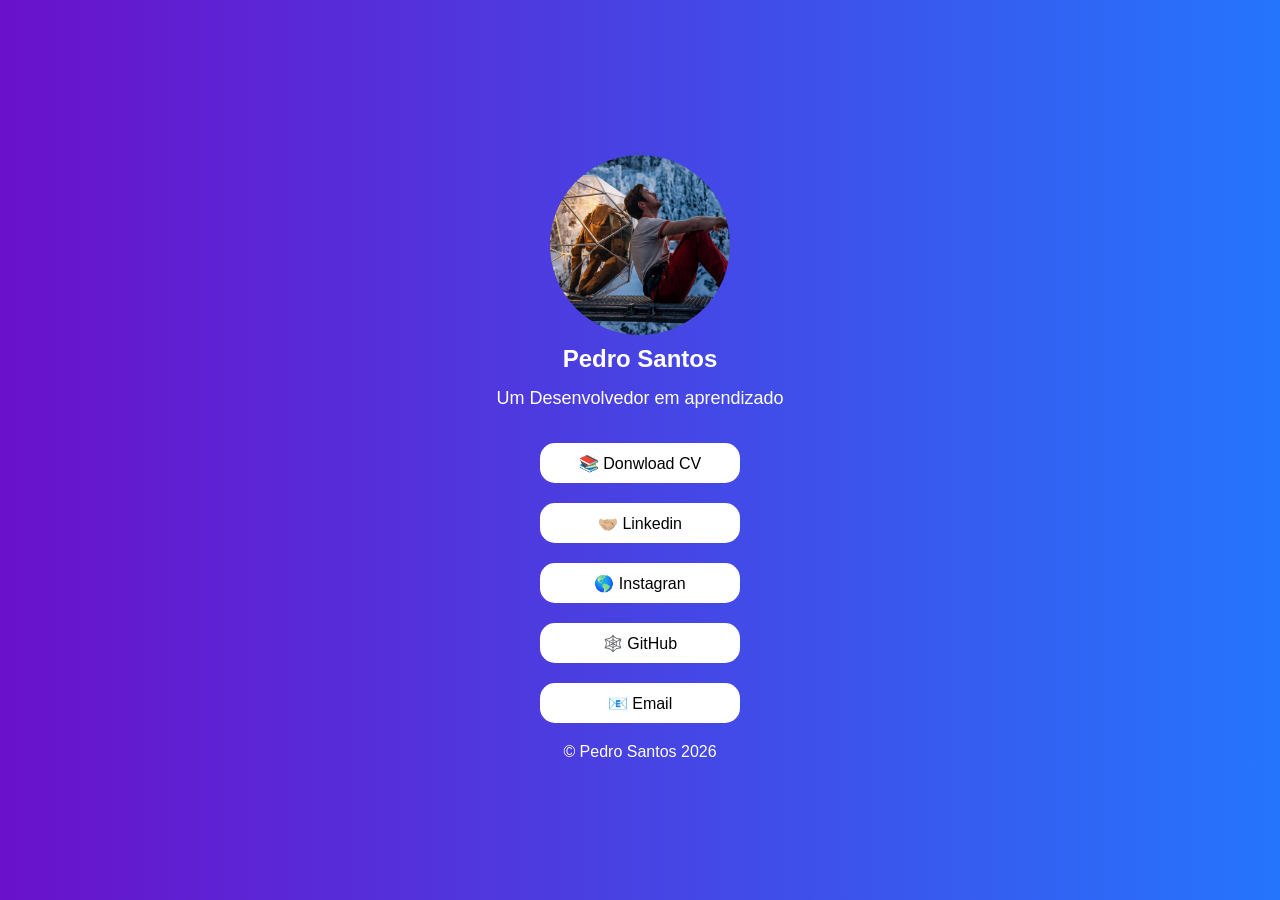
==== index.html @ 0d44fa1d "Ajustando estrutura de pastas e caminhos" ====
<!DOCTYPE html>
<html lang="pt-BR">
<head>
    <meta charset="UTF-8">
    <meta name="viewport" content="width=device-width, initial-scale=1.0">
    <title>😎|LinkTree</title>
    <link rel="shortcurt icon" href="/favicon/favicon.ico" type="image/x-icon">
    <link rel="stylesheet" href="/css/style.css">

</head>
<body>
    <header>
        <figure>
            <img src="image/foto-perfil.jpeg" alt="foto-perfil">
        </figure>
        <h1>Pedro Santos</h1>
        <h2>Um Desenvolvedor em aprendizado</h2>
    </header>
    <main>
        <a href = "/image/curriculo.png">
            <button>📚 Donwload CV</button>
        </a>
        <a href = "https://www.linkedin.com/in/pedro-santos022/">
            <button>🤝🏼 Linkedin</button>
        </a>
        <a href = "https://www.instagram.com/pv.pedrus">
            <button>🌎 Instagran</button>
        </a>
        <a href = "https://github.com/pedrosantos022">
            <button>🕸️ GitHub</button>
        </a>
        <a href = "mailto: pedrohsantos022@gmail.com">
            <button>📧 Email</button>
        </a>
    </main>
    <Footer>
        &copy; Pedro Santos 2026
    </Footer>
</body>
</html>
---- css/style.css ----
body, header, main {
    display: flex;
    flex-direction: column;
    align-items: center;   
    justify-content: center
}

body{
    font-family:  "Poppins", sans-serif;
    color: white;
    background: linear-gradient(to right, #6a11cb, #2575fc);
    margin: 0;
    height: 100vh;
    gap: 20px;

    figure{
        overflow: hidden;
        width: 180px;
        height: 180px;
        border-radius: 50%;
        margin-bottom: 10px;

        img{
        width: 100%;
        height: 100%;
        object-fit: cover;
        transform: scale(1.5);
        object-position: top -70px left -10px;
        }
    }

    h1{
        margin: 0;
        font-size: 24px;
    }

    h2{
        font-size: 18px;
        margin: 0 0 5 0;
        font-weight: 400;

    }
    
    main{
        gap: 20px;

        button{
            font-family:  "Poppins", sans-serif;
            font-weight: 400;
            font-size: 16px;
            width: 200px;
            height: 40px;
            background-color: white;
            color: black;
            border: none;
            border-radius: 15px;
        


            &:hover{
                cursor: pointer;
                background-color: black;
                border: 1px solid white;
                color: white;
            }        
        }    
    }

}
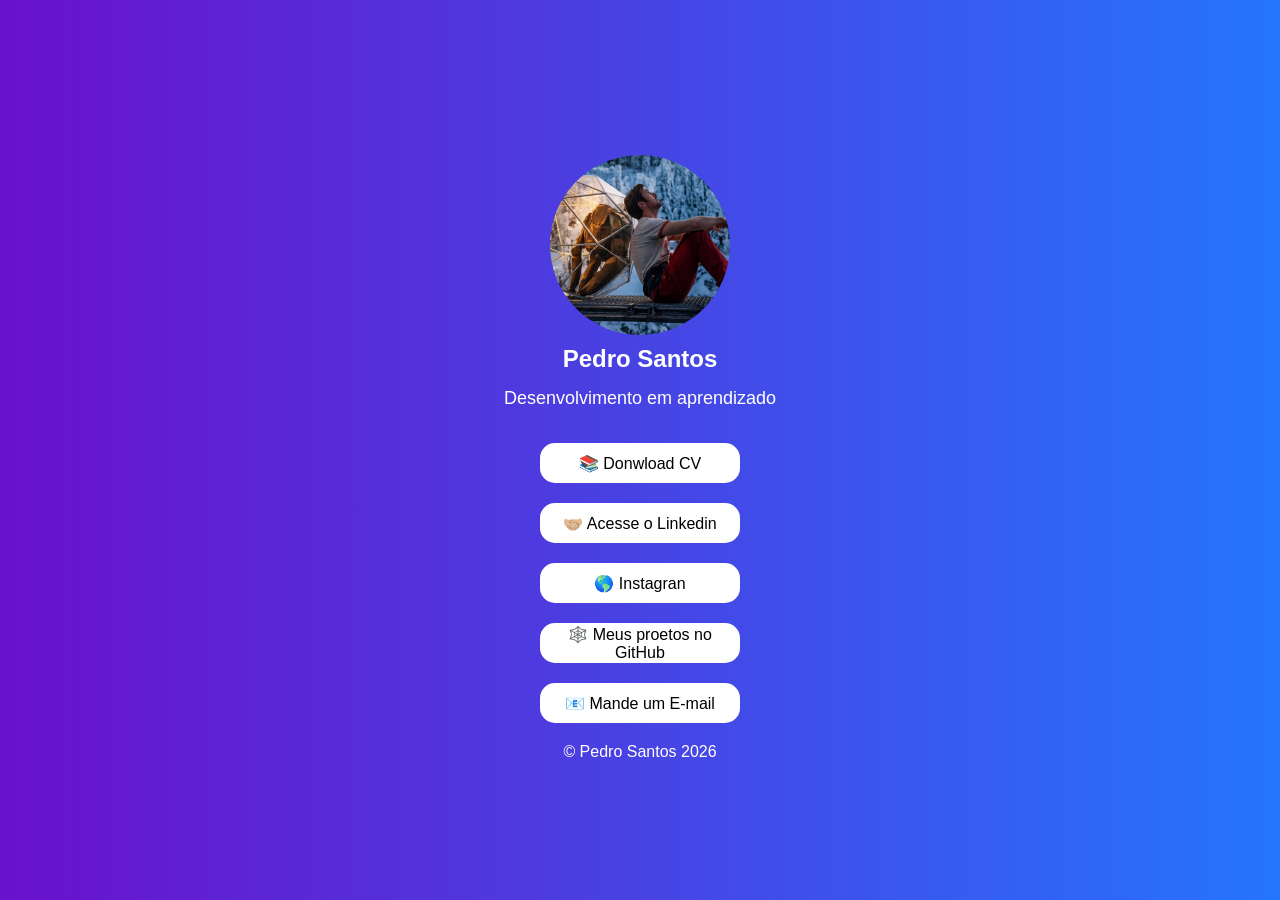
==== commit bc1eda4f: "Alterações em texto HTML" ====
--- a/index.html
+++ b/index.html
@@ -3,7 +3,7 @@
 <head>
     <meta charset="UTF-8">
     <meta name="viewport" content="width=device-width, initial-scale=1.0">
-    <title>😎|LinkTree</title>
+    <title>Meus Links | @Pedrosantos022</title>
     <link rel="shortcurt icon" href="/favicon/favicon.ico" type="image/x-icon">
     <link rel="stylesheet" href="/css/style.css">
 
@@ -14,23 +14,23 @@
             <img src="image/foto-perfil.jpeg" alt="foto-perfil">
         </figure>
         <h1>Pedro Santos</h1>
-        <h2>Um Desenvolvedor em aprendizado</h2>
+        <h2>Desenvolvimento em aprendizado</h2>
     </header>
     <main>
         <a href = "/image/curriculo.png">
             <button>📚 Donwload CV</button>
         </a>
         <a href = "https://www.linkedin.com/in/pedro-santos022/">
-            <button>🤝🏼 Linkedin</button>
+            <button>🤝🏼 Acesse o Linkedin</button>
         </a>
         <a href = "https://www.instagram.com/pv.pedrus">
             <button>🌎 Instagran</button>
         </a>
         <a href = "https://github.com/pedrosantos022">
-            <button>🕸️ GitHub</button>
+            <button>🕸️ Meus proetos no GitHub</button>
         </a>
         <a href = "mailto: pedrohsantos022@gmail.com">
-            <button>📧 Email</button>
+            <button>📧 Mande um E-mail</button>
         </a>
     </main>
     <Footer>
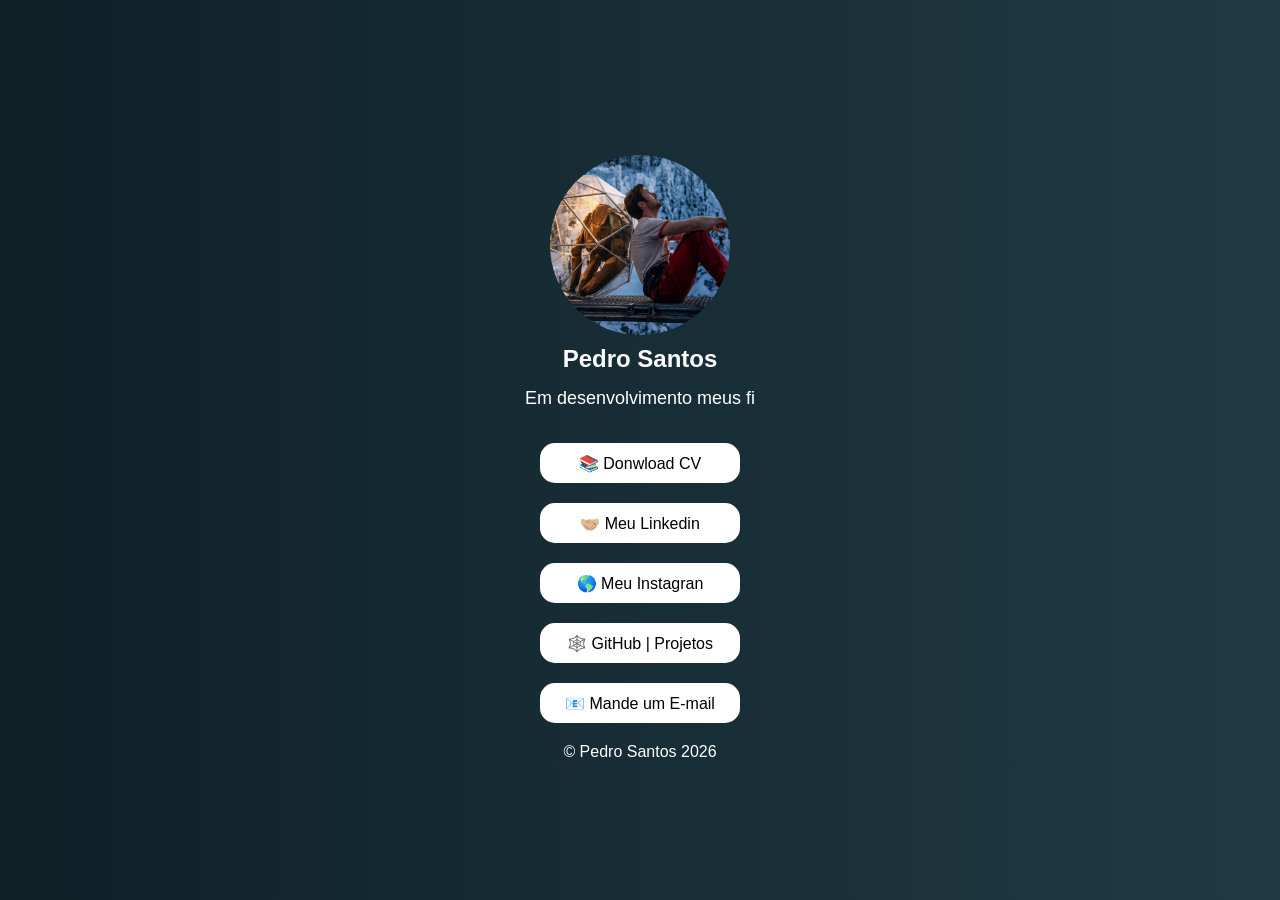
==== commit bb272d8a: "correções e gradiente" ====
--- a/index.html
+++ b/index.html
@@ -3,8 +3,8 @@
 <head>
     <meta charset="UTF-8">
     <meta name="viewport" content="width=device-width, initial-scale=1.0">
-    <title>Meus Links | @Pedrosantos022</title>
-    <link rel="shortcurt icon" href="/favicon/favicon.ico" type="image/x-icon">
+    <title>Meus Links</title>
+    <link rel="shortcurt icon" href="/favicon/favicon.png" type="image/x-icon">
     <link rel="stylesheet" href="/css/style.css">
 
 </head>
@@ -14,20 +14,20 @@
             <img src="image/foto-perfil.jpeg" alt="foto-perfil">
         </figure>
         <h1>Pedro Santos</h1>
-        <h2>Desenvolvimento em aprendizado</h2>
+        <h2>Em desenvolvimento meus fi</h2>
     </header>
     <main>
         <a href = "/image/curriculo.png">
             <button>📚 Donwload CV</button>
         </a>
         <a href = "https://www.linkedin.com/in/pedro-santos022/">
-            <button>🤝🏼 Acesse o Linkedin</button>
+            <button>🤝🏼 Meu Linkedin</button>
         </a>
         <a href = "https://www.instagram.com/pv.pedrus">
-            <button>🌎 Instagran</button>
+            <button>🌎 Meu Instagran</button>
         </a>
         <a href = "https://github.com/pedrosantos022">
-            <button>🕸️ Meus proetos no GitHub</button>
+            <button>🕸️ GitHub | Projetos</button>
         </a>
         <a href = "mailto: pedrohsantos022@gmail.com">
             <button>📧 Mande um E-mail</button>
--- a/css/style.css
+++ b/css/style.css
@@ -8,7 +8,7 @@
 body{
     font-family:  "Poppins", sans-serif;
     color: white;
-    background: linear-gradient(to right, #6a11cb, #2575fc);
+    background: linear-gradient(to right, #0f2027, #203a43);
     margin: 0;
     height: 100vh;
     gap: 20px;
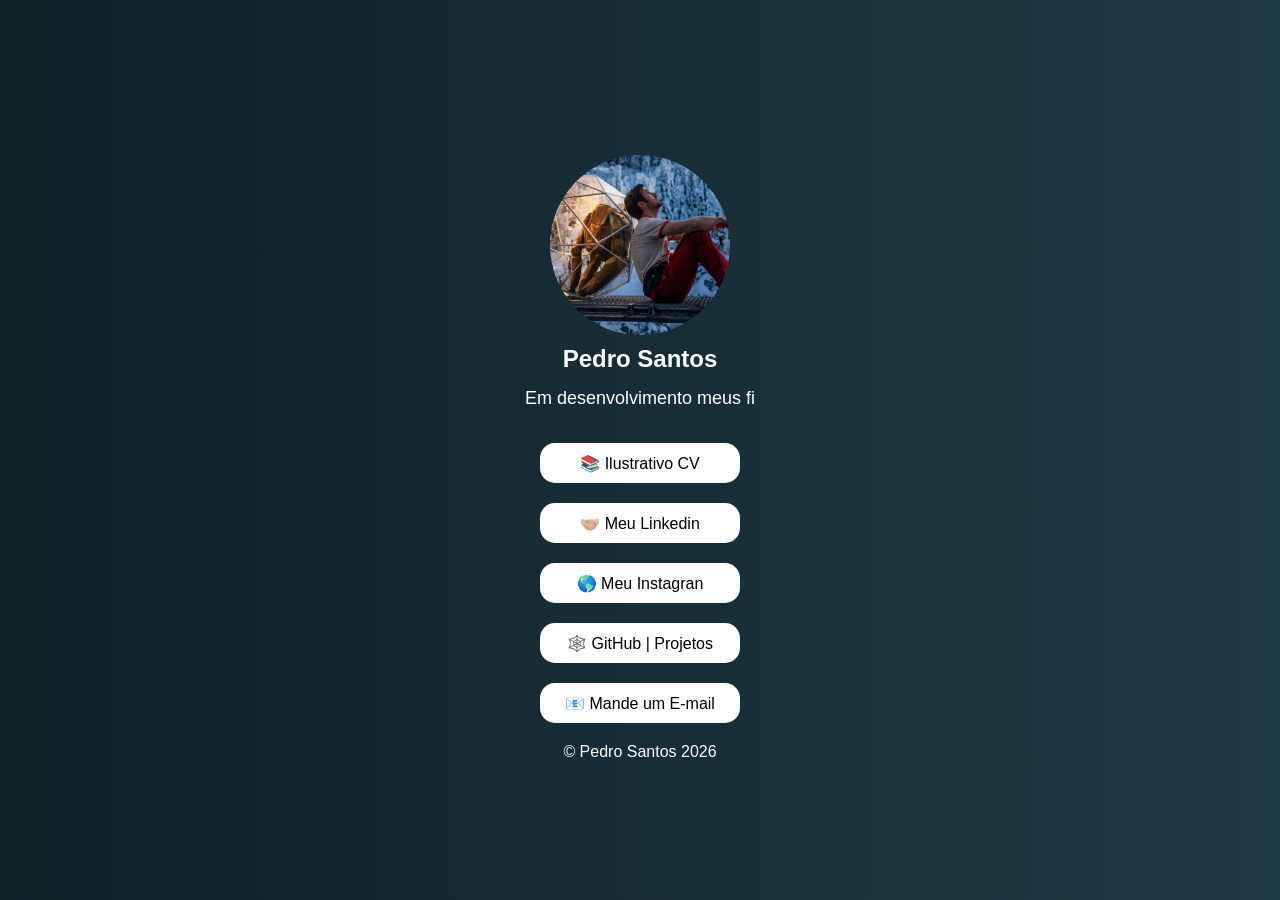
==== commit c5111a4c: "Alteração 1 Button" ====
--- a/index.html
+++ b/index.html
@@ -18,7 +18,7 @@
     </header>
     <main>
         <a href = "/image/curriculo.png">
-            <button>📚 Donwload CV</button>
+            <button>📚 Ilustrativo CV</button>
         </a>
         <a href = "https://www.linkedin.com/in/pedro-santos022/">
             <button>🤝🏼 Meu Linkedin</button>
